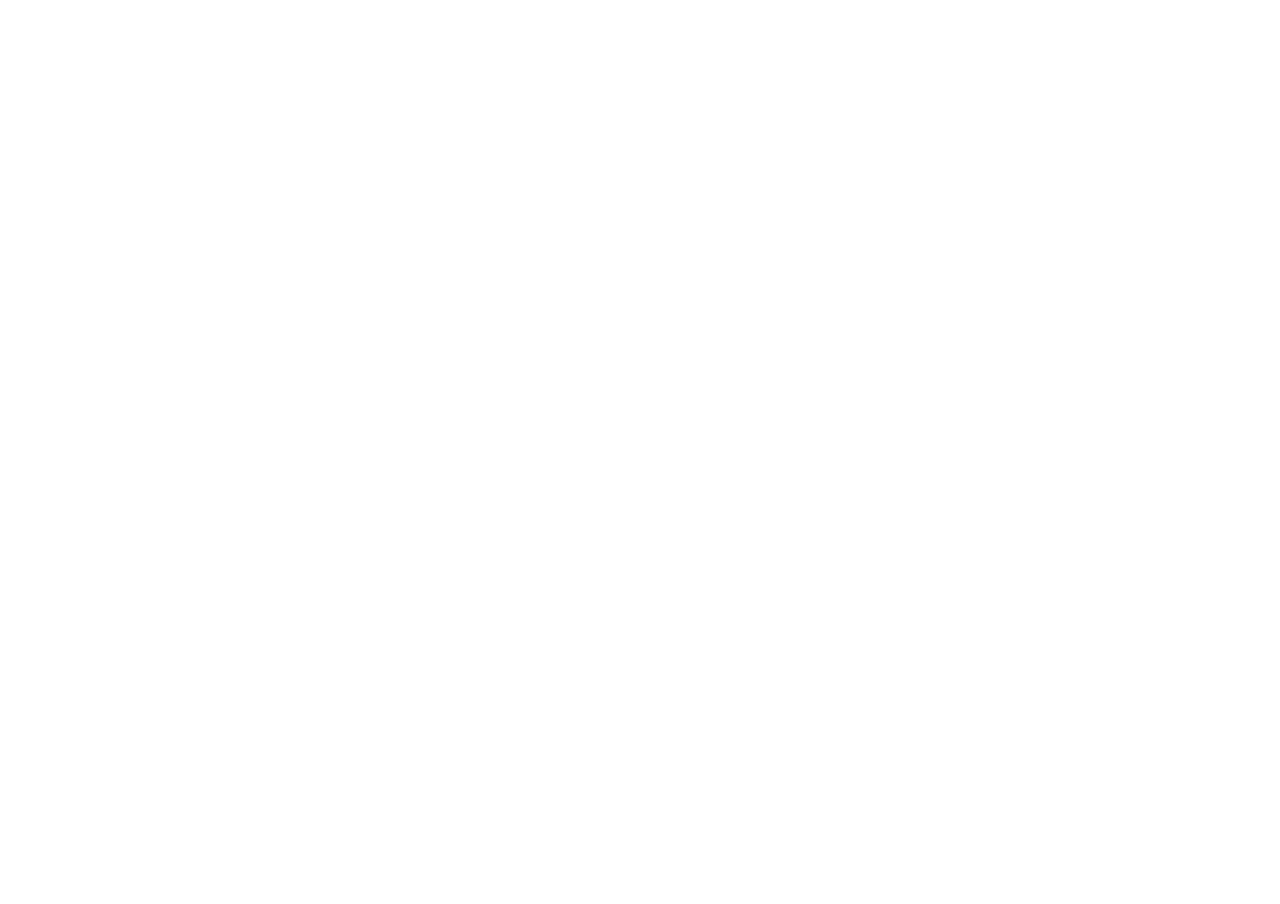
==== index.html @ cb003397 "AR.js working with one custom marker at a time! :boom:" ====
<!DOCTYPE html>
<html>
    <head>
        <meta charset="utf-8">
        <meta name='viewport' content='width=device-width, user-scalable=no, minimum-scale=1.0, maximum-scale=1.0'>
        <title>Shared AR</title>
        <script src="/static/lib/three.js" charset="utf-8"></script>
        <script src="/static/lib/ar.js" charset="utf-8"></script>
        <script>THREEx.ArToolkitContext.baseURL = './data/'</script>
        <style media="screen">
            body {
                margin: 0;
                overflow: hidden;
            }
        </style>
    </head>
    <body>
        <canvas id="ar-canvas"></canvas>
        <script src="/static/main.js" charset="utf-8"></script>
    </body>
</html>
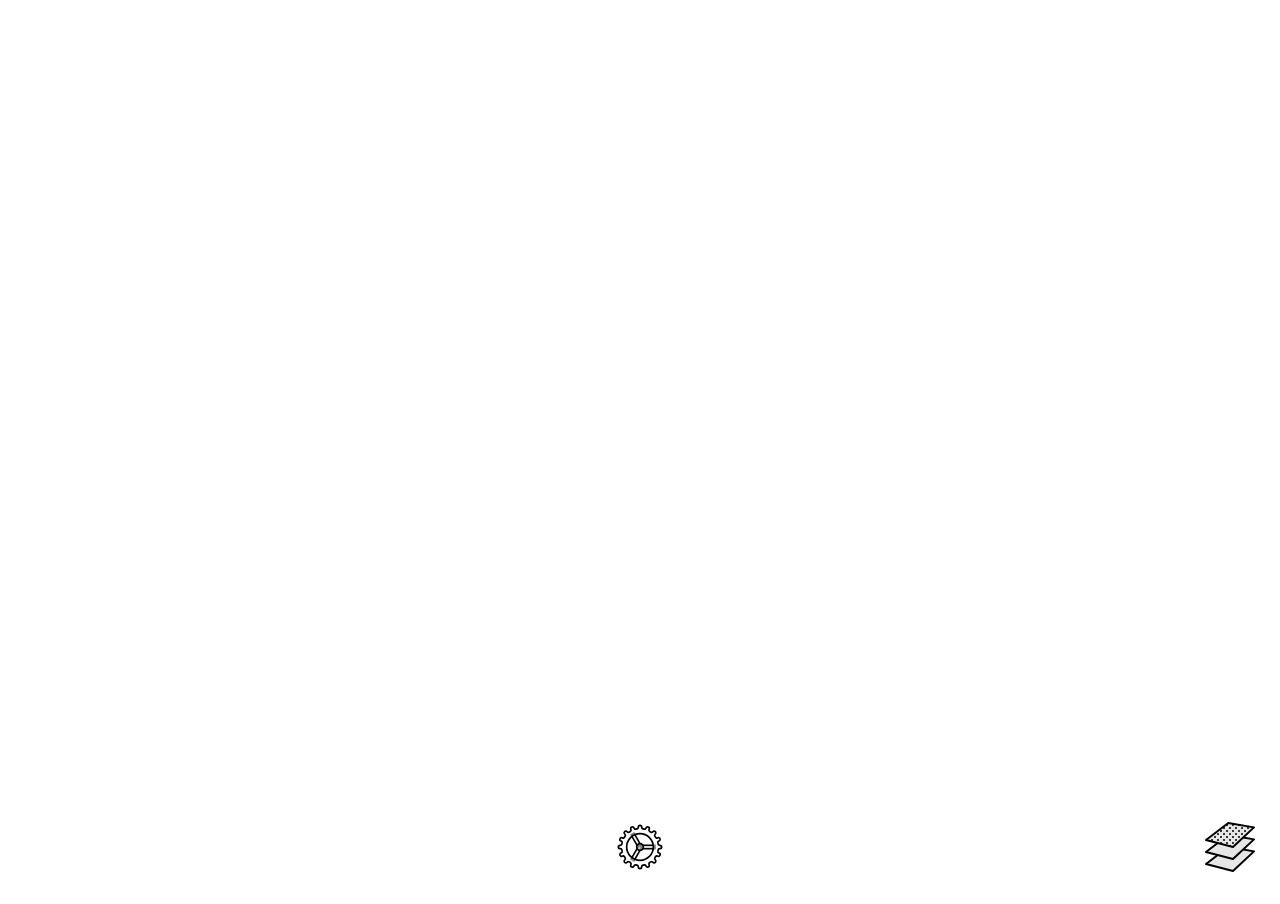
==== commit 669c8fd0: "added interface elements" ====
--- a/index.html
+++ b/index.html
@@ -2,11 +2,12 @@
 <html>
     <head>
         <meta charset="utf-8">
-        <meta name='viewport' content='width=device-width, user-scalable=no, minimum-scale=1.0, maximum-scale=1.0'>
+        <meta name="viewport" content="user-scalable=no, width=device-width, initial-scale=1.0, maximum-scale=1.0">
         <title>Shared AR</title>
         <script src="/static/lib/three.js" charset="utf-8"></script>
         <script src="/static/lib/ar.js" charset="utf-8"></script>
         <script>THREEx.ArToolkitContext.baseURL = './data/'</script>
+        <link rel="stylesheet" href="/static/main.css">
         <style media="screen">
             body {
                 margin: 0;
@@ -16,6 +17,72 @@
     </head>
     <body>
         <canvas id="ar-canvas"></canvas>
+        <div id="interface">
+            <div id="settings" class="absolute "> <!-- hidden -->
+                <div class="settings-menu hidden">
+                    <span>Private</span>
+                    <label class="switch">
+                        <input type="checkbox">
+                        <span class="slider round"></span>
+                    </label>
+                    <span>Public</span>
+                    <!-- <label for="">Layer</label>
+                    <span>Public</span> -->
+                </div>
+                <div class="icon-div">
+                    <svg xmlns="http://www.w3.org/2000/svg" xmlns:xlink="http://www.w3.org/1999/xlink" version="1.1" id="Layer_1" x="0px" y="0px" viewBox="0 0 30 30" style="enable-background:new 0 0 30 30;" xml:space="preserve" width="100px" height="100px" class="fill-semi-white stroke-black part">
+                    <rect x="15" y="14" width="9" height="2"/>
+                    <rect x="8.25" y="10.103" transform="matrix(0.5 0.866 -0.866 0.5 15.9904 -5.4904)" width="9" height="2"/>
+                    <rect x="8.125" y="17.681" transform="matrix(-0.5 0.866 -0.866 -0.5 35.4904 16.8708)" width="9.5" height="2"/>
+                    <circle cx="15" cy="15" r="2"/>
+                    <path d="M27,14h-0.172c-0.478,0-0.904-0.337-0.98-0.809c-0.037-0.229-0.081-0.456-0.132-0.68c-0.106-0.464,0.158-0.933,0.597-1.115  l0.156-0.065c0.51-0.211,0.753-0.796,0.541-1.307v0c-0.211-0.51-0.796-0.753-1.307-0.541l-0.16,0.066  c-0.441,0.183-0.961,0.035-1.214-0.37c-0.122-0.196-0.25-0.388-0.384-0.576c-0.277-0.388-0.213-0.924,0.124-1.261l0.122-0.122  c0.391-0.391,0.391-1.024,0-1.414l0,0c-0.391-0.391-1.024-0.391-1.414,0L22.656,5.93c-0.337,0.337-0.873,0.401-1.261,0.124  c-0.188-0.134-0.38-0.262-0.576-0.384c-0.405-0.252-0.553-0.773-0.37-1.214l0.066-0.16c0.211-0.51-0.031-1.095-0.541-1.307  c-0.51-0.211-1.095,0.031-1.307,0.541l-0.065,0.156c-0.182,0.439-0.651,0.703-1.115,0.597c-0.224-0.051-0.451-0.095-0.68-0.132  C16.337,4.076,16,3.65,16,3.172V3c0-0.552-0.448-1-1-1s-1,0.448-1,1v0.172c0,0.478-0.337,0.904-0.809,0.98  c-0.229,0.037-0.456,0.081-0.68,0.132c-0.464,0.106-0.933-0.158-1.115-0.597l-0.065-0.156c-0.211-0.51-0.796-0.753-1.307-0.541  c-0.51,0.211-0.753,0.796-0.541,1.307l0.066,0.16C9.733,4.897,9.586,5.418,9.18,5.67C8.984,5.792,8.792,5.92,8.605,6.053  C8.217,6.33,7.681,6.267,7.344,5.93L7.222,5.808c-0.391-0.391-1.024-0.391-1.414,0l0,0c-0.39,0.391-0.39,1.024,0,1.414L5.93,7.344  C6.267,7.681,6.33,8.216,6.053,8.605C5.92,8.792,5.792,8.984,5.67,9.18C5.418,9.586,4.897,9.733,4.456,9.55l-0.16-0.066  c-0.51-0.211-1.095,0.031-1.307,0.541v0c-0.211,0.51,0.031,1.095,0.541,1.307l0.156,0.065c0.439,0.182,0.703,0.651,0.597,1.115  c-0.051,0.224-0.095,0.451-0.132,0.68C4.076,13.663,3.65,14,3.172,14H3c-0.552,0-1,0.448-1,1v0c0,0.552,0.448,1,1,1h0.172  c0.478,0,0.904,0.337,0.98,0.809c0.037,0.229,0.081,0.456,0.132,0.68c0.106,0.464-0.158,0.933-0.597,1.115l-0.156,0.065  c-0.51,0.211-0.753,0.796-0.541,1.307v0c0.211,0.51,0.796,0.753,1.307,0.541l0.16-0.066c0.441-0.183,0.961-0.035,1.214,0.37  c0.122,0.196,0.25,0.388,0.384,0.576c0.277,0.388,0.213,0.924-0.124,1.261l-0.122,0.122c-0.391,0.391-0.391,1.024,0,1.414  s1.024,0.391,1.414,0l0.122-0.122c0.337-0.337,0.873-0.401,1.261-0.124c0.188,0.134,0.38,0.262,0.576,0.384  c0.405,0.252,0.553,0.773,0.37,1.214l-0.066,0.16c-0.211,0.51,0.031,1.095,0.541,1.307c0.51,0.211,1.095-0.031,1.307-0.541  l0.065-0.156c0.182-0.439,0.651-0.703,1.115-0.597c0.224,0.051,0.451,0.095,0.68,0.132C13.663,25.924,14,26.35,14,26.828V27  c0,0.552,0.448,1,1,1s1-0.448,1-1v-0.172c0-0.478,0.337-0.904,0.809-0.98c0.229-0.037,0.456-0.081,0.68-0.132  c0.464-0.106,0.933,0.158,1.115,0.597l0.065,0.156c0.211,0.51,0.796,0.753,1.307,0.541c0.51-0.211,0.753-0.796,0.541-1.307  l-0.066-0.16c-0.183-0.441-0.035-0.961,0.37-1.214c0.196-0.122,0.388-0.25,0.576-0.384c0.388-0.277,0.924-0.213,1.261,0.124  l0.122,0.122c0.391,0.391,1.024,0.391,1.414,0s0.391-1.024,0-1.414l-0.122-0.122c-0.337-0.337-0.401-0.873-0.124-1.261  c0.134-0.188,0.262-0.38,0.384-0.576c0.252-0.405,0.773-0.553,1.214-0.37l0.16,0.066c0.51,0.211,1.095-0.031,1.307-0.541v0  c0.211-0.51-0.031-1.095-0.541-1.307l-0.156-0.065c-0.439-0.182-0.703-0.651-0.597-1.115c0.051-0.224,0.095-0.451,0.132-0.68  C25.924,16.337,26.35,16,26.828,16H27c0.552,0,1-0.448,1-1v0C28,14.448,27.552,14,27,14z M15,23c-4.418,0-8-3.582-8-8s3.582-8,8-8  s8,3.582,8,8S19.418,23,15,23z"/>
+                    </svg>
+                </div>
+            </div>
+            <div id="layers" class="absolute">
+                <div class="icon-div">
+                    <svg xmlns="http://www.w3.org/2000/svg" xmlns:xlink="http://www.w3.org/1999/xlink" version="1.1" id="layers-icon" x="0px" y="0px" width="100px" height="100px" viewBox="0 0 50 50" enable-background="new 0 0 50 50" xml:space="preserve">
+                    <polyline fill="none" stroke="#000000" stroke-width="2" stroke-linecap="round" stroke-linejoin="round" stroke-miterlimit="10" points="  38.232,27.533 49,29.361 27.994,48.995 1,42.028 12.097,33.534 " id="layer-2" class="fill-light-grey part"/>
+                    <polyline fill="none" stroke="#000000" stroke-width="2" stroke-linecap="round" stroke-linejoin="round" stroke-miterlimit="10" points="  38.137,15.519 49,17.363 27.994,36.998 1,30.031 12.722,21.058 " id="layer-1" class="fill-light-grey part"/>
+                    <polygon fill="none" stroke="#000000" stroke-width="2" stroke-linecap="round" stroke-linejoin="round" stroke-miterlimit="10" points="  27.994,25 1,18.033 23.259,0.995 49,5.366 " id="layer-3" class="fill-light-grey part"/>
+                    <g>
+                    	<circle cx="22" cy="15" r="1"/>
+                    	<circle cx="19" cy="18" r="1"/>
+                    	<circle cx="22" cy="21" r="1"/>
+                    	<circle cx="25" cy="18" r="1"/>
+                    	<circle cx="25" cy="24" r="1"/>
+                    	<circle cx="10" cy="15" r="1"/>
+                    	<circle cx="16" cy="15" r="1"/>
+                    	<circle cx="7" cy="18" r="1"/>
+                    	<circle cx="13" cy="18" r="1"/>
+                    	<circle cx="16" cy="21" r="1"/>
+                    	<circle cx="22" cy="3" r="1"/>
+                    	<circle cx="19" cy="6" r="1"/>
+                    	<circle cx="22" cy="9" r="1"/>
+                    	<circle cx="25" cy="6" r="1"/>
+                    	<circle cx="19" cy="12" r="1"/>
+                    	<circle cx="25" cy="12" r="1"/>
+                    	<circle cx="16" cy="9" r="1"/>
+                    	<circle cx="34" cy="15" r="1"/>
+                    	<circle cx="31" cy="18" r="1"/>
+                    	<circle cx="28" cy="15" r="1"/>
+                    	<circle cx="28" cy="21" r="1"/>
+                    	<circle cx="34" cy="3" r="1"/>
+                    	<circle cx="31" cy="6" r="1"/>
+                    	<circle cx="34" cy="9" r="1"/>
+                    	<circle cx="31" cy="12" r="1"/>
+                    	<circle cx="28" cy="9" r="1"/>
+                    	<circle cx="28" cy="3" r="1"/>
+                    	<circle cx="37" cy="6" r="1"/>
+                    	<circle cx="37" cy="12" r="1"/>
+                    	<circle cx="43" cy="6" r="1"/>
+                    	<circle cx="40" cy="9" r="1"/>
+                    	<circle cx="13" cy="12" r="1"/>
+                    </g>
+                    </svg>
+                </div>
+            </div>
+        </div>
         <script src="/static/main.js" charset="utf-8"></script>
     </body>
 </html>
--- a/static/main.css
+++ b/static/main.css
@@ -0,0 +1,145 @@
+html {
+    -webkit-tap-highlight-color:  rgba(255, 255, 255, 0);
+}
+
+body {
+    margin: 0;
+    overflow: hidden;
+    font-family: sans-serif;
+}
+
+#interface {
+    z-index: 1;
+    position: absolute;
+    top: 0;
+    bottom: 0;
+    left: 0;
+    right: 0;
+    overflow: hidden;
+}
+
+.icon-div {
+    transform: scale(0.5);
+    cursor: pointer;
+}
+
+.absolute {
+    position: absolute;
+}
+
+#layers {
+    right: 0;
+    bottom: 0;
+}
+
+#settings {
+    left: 50%;
+    bottom: 0;
+    transform: translateX(-50%);
+    position: absolute;
+    text-align: center;
+    width: 100%;
+}
+
+.icon-div .fill-semi-white {
+    fill: rgba(255, 255, 255, 0.5) !important;
+}
+
+.icon-div .fill-light-grey {
+    fill: rgba(230, 230, 230, 1) !important;
+}
+
+.icon-div .fill-white {
+    fill: #fff !important;
+}
+
+/*.icon-div:focus .part,*/
+.icon-div:active .part,
+/*.icon-div:hover .part,*/
+.icon-div.active .part
+{
+    fill: rgba(255, 255, 255, 1) !important;
+}
+
+.icon-div .stroke-black {
+    stroke: #000 !important;
+}
+
+.settings-menu {
+    vertical-align: middle;
+    background-color: #fff;
+    border-radius: 60px;
+    width: auto;
+    padding: 30px;
+    padding-top: 20px;
+    display: inline-block;
+    visibility: visible;
+}
+
+.hidden {
+    display: none;
+    visibility: hidden;
+}
+
+/* The switch - the box around the slider */
+.switch {
+  position: relative;
+  display: inline-block;
+  width: 60px;
+  height: 34px;
+  margin-left: 15px;
+  margin-right: 15px;
+  margin-bottom: -12px;
+}
+
+/* Hide default HTML checkbox */
+.switch input {display:none;}
+
+/* The slider */
+.slider {
+  position: absolute;
+  cursor: pointer;
+  top: 0;
+  left: 0;
+  right: 0;
+  bottom: 0;
+  background-color: #ccc;
+  /*border: 5px solid #fff;*/
+  -webkit-transition: .4s;
+  transition: .4s;
+}
+
+.slider:before {
+  position: absolute;
+  content: "";
+  height: 26px;
+  width: 26px;
+  left: 4px;
+  bottom: 4px;
+  background-color: white;
+  -webkit-transition: .4s;
+  transition: .4s;
+}
+
+input:checked + .slider {
+  background-color: #2196F3;
+}
+
+input:focus + .slider {
+  box-shadow: 0 0 1px #2196F3;
+}
+
+input:checked + .slider:before {
+  -webkit-transform: translateX(26px);
+  -ms-transform: translateX(26px);
+  transform: translateX(26px);
+}
+
+/* Rounded sliders */
+.slider.round {
+  border-radius: 34px;
+}
+
+.slider.round:before {
+  border-radius: 50%;
+}
